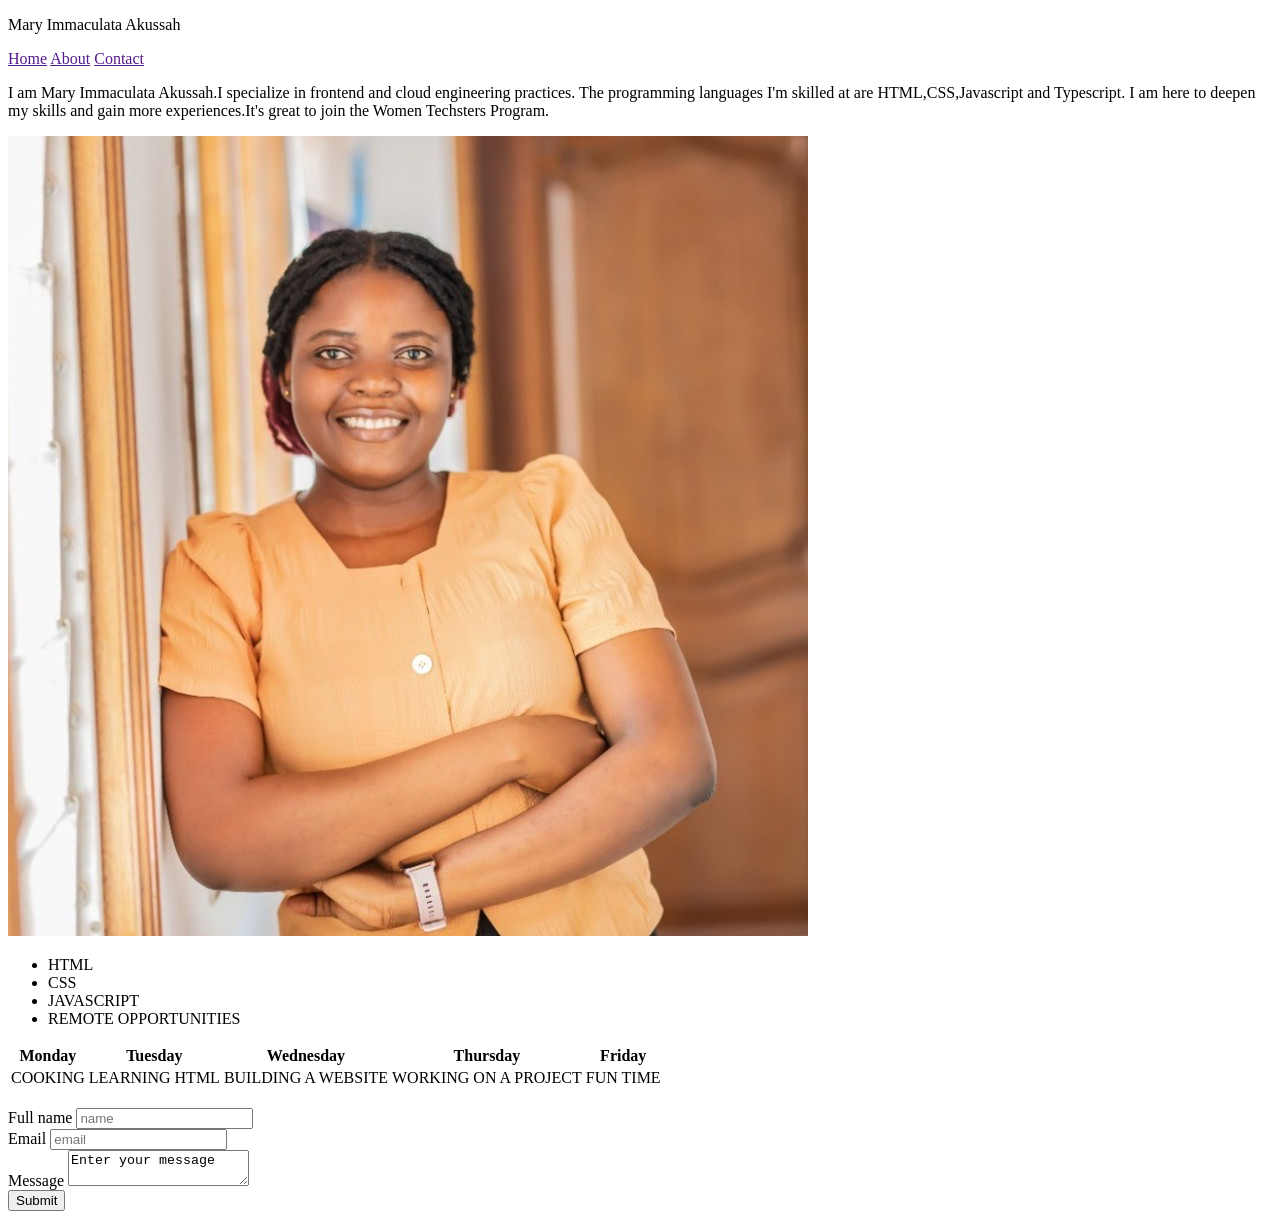
==== profile-page/index.html @ aa188169 "built my personal profile page from scratch using HTML only" ====
<!DOCTYPE html>
<html lang="en">
<head>
    <meta charset="UTF-8">
    <meta name="viewport" content="width=device-width, initial-scale=1.0">
    <title>Mary's Profile Page</title>
</head>

<header> 
     <p>Mary Immaculata Akussah</p>
     <nav>
       <span><a href="">Home</a></span>
       <span><a href="">About</a></span>
       <span><a href="">Contact</a></span>
     </nav>
</header>

<body>
    <p>
        I am Mary Immaculata Akussah.I specialize in frontend and cloud engineering practices.
        The programming languages I'm skilled at are HTML,CSS,Javascript and Typescript.
        I am here to deepen my skills and gain more experiences.It's great to join the Women Techsters Program.
    </p>

    <img src="../profile-page/img/image.png" alt="">
   
    <ul>
        <li>HTML</li>
        <li>CSS</li>
        <li>JAVASCRIPT</li>
        <li>REMOTE OPPORTUNITIES</li>

    </ul>
<table>
    <tr>
        <th>Monday</th>
        <th>Tuesday</th>
        <th>Wednesday</th>
        <th>Thursday</th>
        <th>Friday</th>  
      </tr>  
      <tr>
        <td>COOKING</td>
        <td>LEARNING HTML</td>
        <td>BUILDING A WEBSITE</td>
        <td>WORKING ON A PROJECT</td>
        <td>FUN TIME</td>       
    </tr> 
</table>
<br>
<main>
    <section>
    <form>
       <div>
        <label for="name">Full name</label>
        <input type="text" id="name" name="name" placeholder="name">
       </div>
       <div>
        <label for="email">Email</label>
        <input type="email" id="email" name="email" placeholder="email">
       </div>
       <div>
        <label for="message">Message</label>
        <textarea type="text-area" id="message" name="message" placeholder="message" >Enter your message</textarea>
       </div>
       <button>Submit</button>
    </form>
    </section>
</main>
</body>
</html>
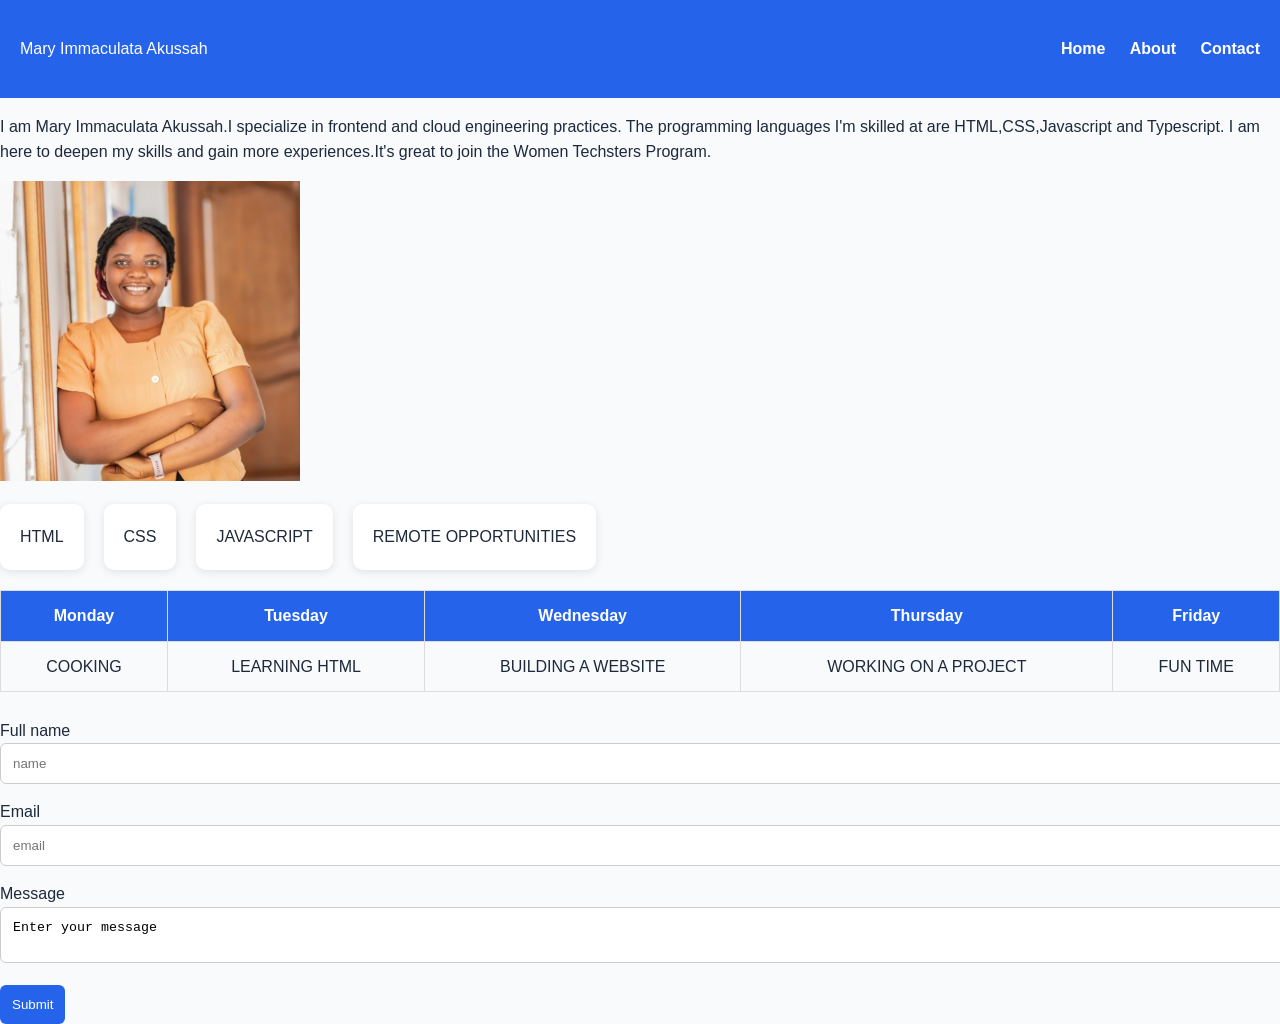
==== commit 725b998f: "Styling my  Profile Page" ====
--- a/profile-page/index.html
+++ b/profile-page/index.html
@@ -1,6 +1,7 @@
 <!DOCTYPE html>
 <html lang="en">
 <head>
+    <link rel="stylesheet" href="style.css">
     <meta charset="UTF-8">
     <meta name="viewport" content="width=device-width, initial-scale=1.0">
     <title>Mary's Profile Page</title>
--- a/profile-page/style.css
+++ b/profile-page/style.css
@@ -0,0 +1,155 @@
+body{
+    font-family: Arial, sans-serif;
+    background:#f8fafc;
+    color:#1e293b;
+    margin:0;
+    line-height:1.6;
+}
+
+header{
+    display:flex;
+    justify-content:space-between;
+    align-items:center;
+
+    background:#2563eb;
+    color:white;
+
+    padding:20px;
+}
+
+nav a{
+
+text-decoration:none;
+
+color:white;
+
+margin-left:20px;
+
+font-weight:bold;
+
+}
+
+nav a:hover{
+
+color:#facc15;
+
+}
+
+ul{
+
+display:flex;
+
+flex-wrap:wrap;
+
+gap:20px;
+
+list-style:none;
+
+padding:0;
+
+}
+
+li{
+
+background:white;
+
+padding:20px;
+
+border-radius:10px;
+
+box-shadow:0 2px 8px rgba(0,0,0,.1);
+
+}
+
+table{
+
+width:100%;
+
+border-collapse:collapse;
+
+margin-top:20px;
+
+}
+
+th,td{
+
+border:1px solid #ddd;
+
+padding:12px;
+
+text-align:center;
+
+}
+
+th{
+
+background:#2563eb;
+
+color:white;
+
+}
+
+input,
+textarea{
+
+width:100%;
+
+padding:12px;
+
+margin-bottom:15px;
+
+border:1px solid #ccc;
+
+border-radius:6px;
+
+}
+
+button{
+
+background:#2563eb;
+
+color:white;
+
+padding:12px;
+
+border:none;
+
+border-radius:6px;
+
+cursor:pointer;
+
+}
+
+button:hover{
+
+background:#1d4ed8;
+
+}
+
+@media(max-width:768px){
+
+header{
+
+flex-direction:column;
+
+}
+
+nav{
+
+margin-top:20px;
+
+}
+
+ul{
+
+justify-content:center;
+
+}
+
+}
+
+img {
+    max-width: 100%;
+    width: 300px;
+    height: auto;
+}
